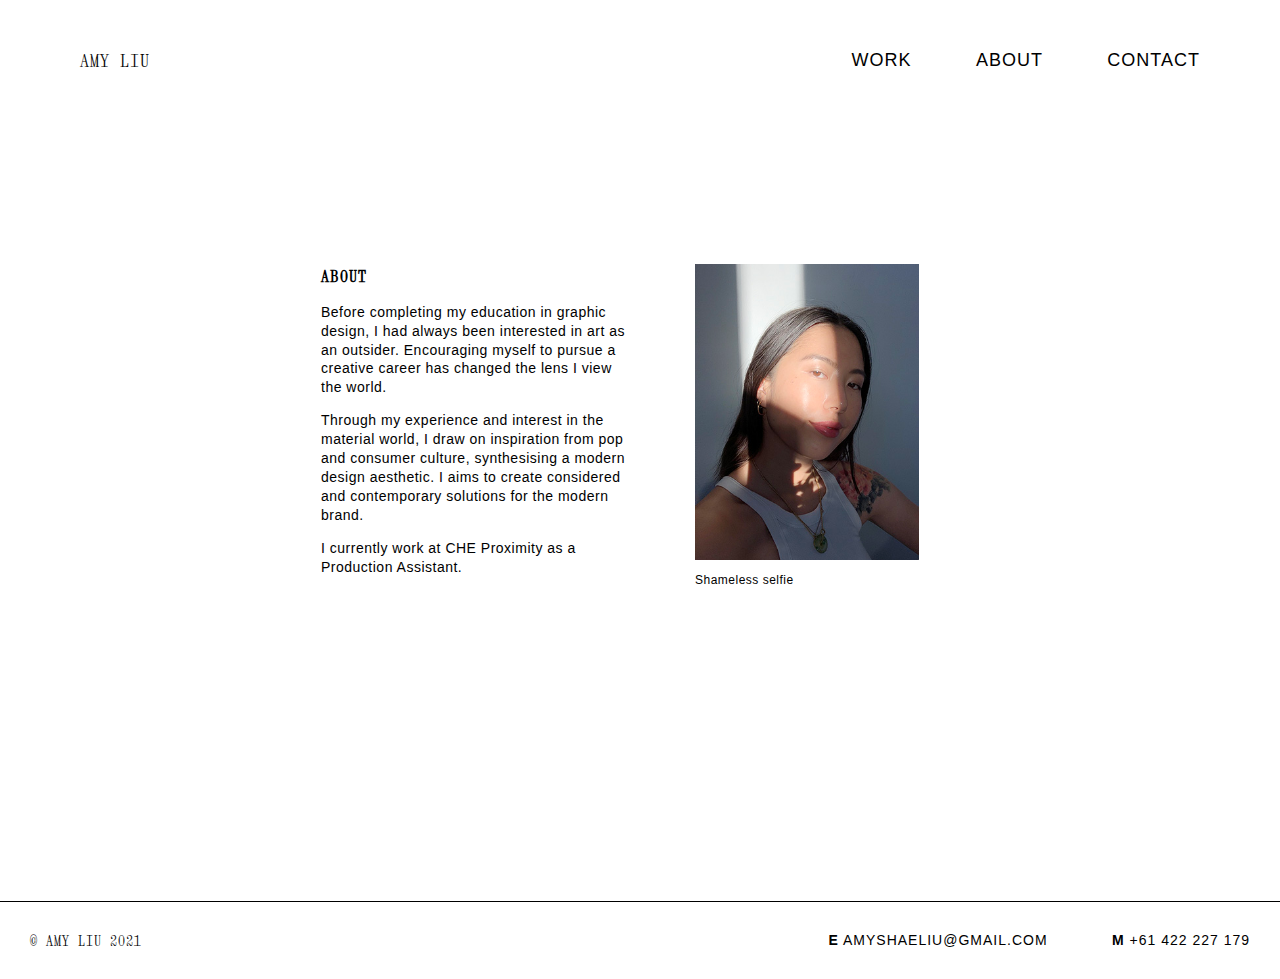
==== about.html @ cd043045 "change in title" ====
<!DOCTYPE html>

<html>
  <head>
    <meta charset="utf-8">
    <meta name="viewport" content="width=device-width, initial-scale=1.0">
    <title>Amy Liu — About</title>
    <link rel="stylesheet" href="css/styles.css" type="text/css">
    <link rel="stylesheet" href="css/bootstrap-grid.css" type="text/css">
    <link rel="preconnect" href="https://fonts.gstatic.com">
    <link href="https://fonts.googleapis.com/css2?family=Xanh+Mono&display=swap" rel="stylesheet">
    <link rel="icon" href="favicon.ico">
    <link rel="apple-touch-icon" sizes="57x57" href="/apple-icon-57x57.png">
<link rel="apple-touch-icon" sizes="60x60" href="/apple-icon-60x60.png">
<link rel="apple-touch-icon" sizes="72x72" href="/apple-icon-72x72.png">
<link rel="apple-touch-icon" sizes="76x76" href="/apple-icon-76x76.png">
<link rel="apple-touch-icon" sizes="114x114" href="/apple-icon-114x114.png">
<link rel="apple-touch-icon" sizes="120x120" href="/apple-icon-120x120.png">
<link rel="apple-touch-icon" sizes="144x144" href="/apple-icon-144x144.png">
<link rel="apple-touch-icon" sizes="152x152" href="/apple-icon-152x152.png">
<link rel="apple-touch-icon" sizes="180x180" href="/apple-icon-180x180.png">
<link rel="icon" type="image/png" sizes="192x192"  href="/android-icon-192x192.png">
<link rel="icon" type="image/png" sizes="32x32" href="/favicon-32x32.png">
<link rel="icon" type="image/png" sizes="96x96" href="/favicon-96x96.png">
<link rel="icon" type="image/png" sizes="16x16" href="/favicon-16x16.png">
<link rel="manifest" href="/manifest.json">
<meta name="msapplication-TileColor" content="#ffffff">
<meta name="msapplication-TileImage" content="/ms-icon-144x144.png">
<meta name="theme-color" content="#ffffff">

  </head>

<body>

<nav>
<div class="nav-left">
  <ul>
  <li><a href="index.html">Amy Liu</a></li>
  </ul>
</div>

<div class="nav-right">
  <ul>
  <li><a href="index.html#work">Work</a></li>
  <li><a href="about.html">About</a></li>
  <li><a href="mailto:amyshaeliu@gmail.com">Contact</a></li>
  </ul>
</div>
</nav>


<!-- About Me-->

<header>
<section class="header">
  <div class="container">
  <div class="row">
    <!-- left column -->
  <div class="col-sm right-alignment">
    <h3>About</h3>

      <p>Before completing my education in graphic design, I had always been interested in art as an outsider. Encouraging myself to pursue a creative career has changed the lens I view the world.
      <p>
        Through my experience and interest in the material world, I draw on inspiration from pop and consumer culture, synthesising a modern design aesthetic. I aims to create considered and contemporary solutions for the modern brand.<p><p>
<p>I currently work at <a href="https://www.cheproximity.com.au/" target="_blank" rel="noopener noreferrer">CHE Proximity</a> as a Production Assistant.</p>
      <p>

  </div>

    <!-- right column -->
    <div class="col-sm">
    <figure>
  <img src="Portrait.jpg" alt="Hello">
  <figcaption>Shameless selfie</figcaption>
</div>
</div>
</div>
</section>
</header>


<!-- footer -->


<footer>
  <div class="nav-left">
    <ul>
    <li>© Amy Liu 2021</li>
    </ul>
  </div>

  <div class="nav-right">
      <ul>
      <li><b>E</b> <a href="mailto:amyshaeliu@gmail.com">amyshaeliu@gmail.com</a></li>
      <li><b>M</b> +61 422 227 179</li>
      </ul>
  </div>
</footer>


</body>
</html>
---- css/styles.css ----
body {
  font-family: 'Helvetica', sans-serif;
  font-size: 16px;
  letter-spacing: 0.5px;
}

body, ul {
  margin: 0px;
  padding: 0px;
  font-size: 14px;
  background-color: #ffffff;
}

h1, h2, h3 {
font-family: 'Helvetica', monospace;
font-weight: 400;
padding: 0px 0px 0px 0px;
letter-spacing: 1px;
}

h1 {
  font-size: 50px;
  line-height: 120%;
  color: #000000;
}

h2 {
  font-size: 40px;
  line-height: 120%;
  }

h3 {
  font-family: 'Xanh Mono', monospace;;
  font-weight: bold;
  letter-spacing: 1.25px;
  text-transform: uppercase;
}

img {
  max-width: 100%;
}

nav {
    background-color: #ffffff;
    position: fixed;
    z-index: 1;
    width: 100%;
    border-bottom: 1px solid #ffffff;
    padding: 0px 0px;s
}

nav li a {
  text-decoration: none;
  font-size: 18px;
  text-transform: uppercase;

}

nav li a:hover {
  text-decoration: underline;
  text-decoration-line: underline;
  text-underline-offset: 3.5px;
}

nav ul li {
  display: inline-block;
  margin: 0 30px; /*0 refers to top and bottom, 15 pixels to left and right*/
  padding: 0px;
  letter-spacing: 1px;
  font-size: 14px;
}

nav ul {
  margin: 0 auto;
  padding: 50px;
}

.nav-left {
    float: left;
    font-family: 'Xanh Mono', monospace;
    text-transform: uppercase;
}

.nav-right ul {
    float: right;
    font-family: 'Helvetica', sans-serif;
    text-transform: uppercase;
}

a {
  color: black;
  text-decoration: none;
  margin-left: 0px;
}

a:hover {
  text-decoration: underline;
  color: lime;
}

header {
    top: 250px;
    position: relative;
    padding-right: 50px;
    padding-left: 50px;
    margin-right: 20%;
    margin-left: 20%;
    margin-bottom: 550px;
    z-index: 1px;
}

.intro {
  font-family: 'Helvetica', sans-serif;
  font-size: 25px;
  font-weight: 500;
  letter-spacing: 0.25px;
  line-height: 160%;
}

strong {
  font-family: 'Xanh Mono', monospace;
  text-transform: uppercase;
  font-size: 28px;
  padding: 5px;
  border-bottom: 1px solid black;
  background: lime;
}



ul li {
  list-style: none;
  margin: 10px 0px;
}

p {
  line-height: 135%;
}

li.empty {
  width: 90px;
  border-top: 1px solid black;
  top: -10px;
  position: relative;
}

.button {
  border: 1px solid black;
  text-decoration: none;
  color: black;
  padding: 15px 20px;
  margin-top: 15px;
  display: inline-block;
  transition: background 0.5s ease-in-out; color ease-in-out;
}

.button:hover {
  background: lime;
  color: black;
  border: 1px solid black;
  text-decoration: none;
}

.project {
  margin: 50px 0px;
  padding: 50px;
}

.project .button {
  font-family: 'Helvetica', sans-serif;
  margin-top: 10px;
  padding: 14px 40px;
  border: 1px solid black;
}

.collapsible {
          font-family: 'Helvetica', sans-serif;
          font-weight: bold;
          text-transform: none;
          padding: 5px 220px;
          color: black;
          font-size: 18px;
          font-weight: 500;
          border: 1.5px solid black;
          background-color: #ffffff;
        }


        .collapsible:hover {
            background: #000000;
            color: #ffffff;
            text-decoration: none;
        }

          .content {
            padding: 0 18px;
            display: none;
            overflow: hidden;
            background-color: #ffffff;
}



.container-body {
  display: flex;
  flex-direction: row;
}

.container {
  width: 100%;
  padding-right: 15px;
  padding-left: 15px;
  margin-right: auto;
  margin-left: auto;
}

.row {
  display: -webkit-box;
  display: -ms-flexbox;
  display: flex;
  -ms-flex-wrap: wrap;
  flex-wrap: wrap;
  margin-right: -15px;
  margin-left: -15px;
}


}
.control ul {
  list-style: none;
  display: flex;
  position: absolute;
  bottom: 0;
  left: 50%;
  margin: 0;
  padding: 0;
  transform: translate(-50%);
}

.control ul li {
  width: 10px;
  height: 10px;
  border-radius: 50px;
  margin: 10px;
}

.control ul li.selected {
  background: transparent;
}

footer {
  width: 100%;
  border-top: 1px solid black;
  z-index: 1;
}

footer ul li {
  display: inline-block;
  margin: 30px 30px; /*0 refers to top and bottom, 15 pixels to left and right*/
  padding: 0;
  letter-spacing: 1px;
  font-size: 14px;
}

footer h2 {
  font-size: 20px;
  margin-top: 30px;
  margin-bottom: 30px;
}

figcaption {
  font-size: 12px;
  margin-top: 10px;
}
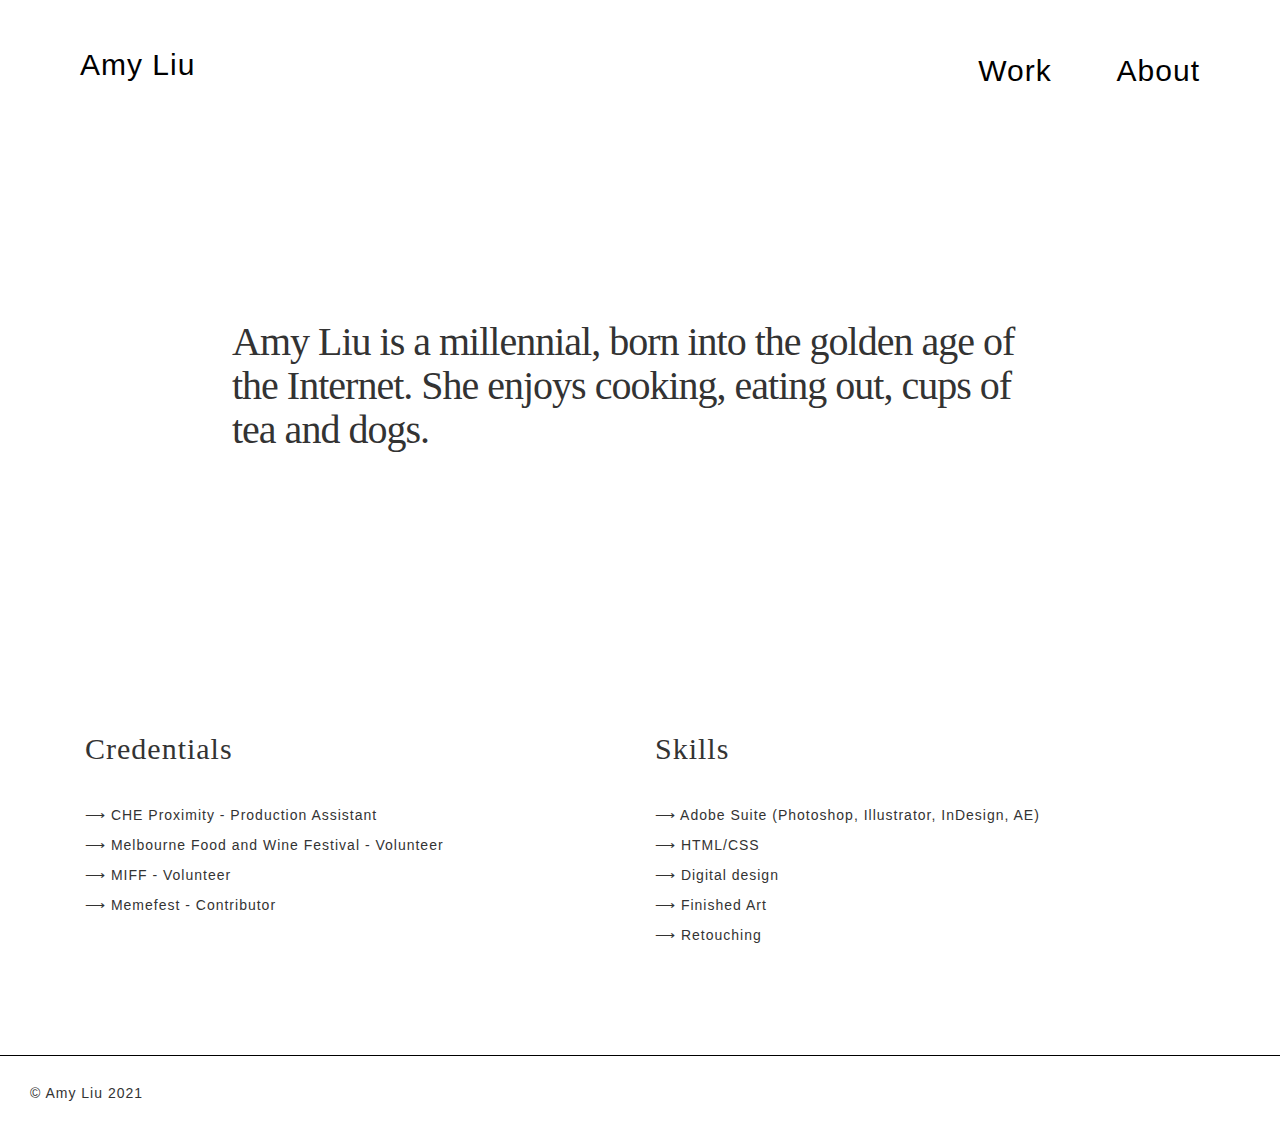
==== commit c788f787: "Update about.html" ====
--- a/about.html
+++ b/about.html
@@ -1,14 +1,18 @@
 <!DOCTYPE html>
 
 <html>
-  <head>
+<head>
     <meta charset="utf-8">
     <meta name="viewport" content="width=device-width, initial-scale=1.0">
-    <title>Amy Liu — About</title>
+    <title>Amy Liu — Work</title>
+    <meta name="viewport" content="width=device-width, initial-scale=1">
+    <link rel="stylesheet" href="https://maxcdn.bootstrapcdn.com/bootstrap/3.4.1/css/bootstrap.min.css">
     <link rel="stylesheet" href="css/styles.css" type="text/css">
     <link rel="stylesheet" href="css/bootstrap-grid.css" type="text/css">
     <link rel="preconnect" href="https://fonts.gstatic.com">
-    <link href="https://fonts.googleapis.com/css2?family=Xanh+Mono&display=swap" rel="stylesheet">
+    <link href="https://fonts.googleapis.com/css2?family=Archivo+Black&display=swap" rel="stylesheet">
+
+    <link href="https://fonts.googleapis.com/css2?family=Space+Mono:ital,wght@0,400;0,700;1,400;1,700&display=swap" rel="stylesheet">
     <link rel="icon" href="favicon.ico">
     <link rel="apple-touch-icon" sizes="57x57" href="/apple-icon-57x57.png">
 <link rel="apple-touch-icon" sizes="60x60" href="/apple-icon-60x60.png">
@@ -27,8 +31,8 @@
 <meta name="msapplication-TileColor" content="#ffffff">
 <meta name="msapplication-TileImage" content="/ms-icon-144x144.png">
 <meta name="theme-color" content="#ffffff">
+</head>
 
-  </head>
 
 <body>
 
@@ -43,7 +47,7 @@
   <ul>
   <li><a href="index.html#work">Work</a></li>
   <li><a href="about.html">About</a></li>
-  <li><a href="mailto:amyshaeliu@gmail.com">Contact</a></li>
+
   </ul>
 </div>
 </nav>
@@ -52,31 +56,46 @@
 <!-- About Me-->
 
 <header>
-<section class="header">
+<section class="about">
   <div class="container">
-  <div class="row">
-    <!-- left column -->
-  <div class="col-sm right-alignment">
-    <h3>About</h3>
+  <div class="intro">
+      <div class="col-sm">
+          <h2>Amy Liu is a millennial, born into the golden age of the Internet. She enjoys cooking, eating out, cups of tea and dogs.</h2>
+      </div>
+  </div>
+  </div>
+</section>
+</header>
 
-      <p>Before completing my education in graphic design, I had always been interested in art as an outsider. Encouraging myself to pursue a creative career has changed the lens I view the world.
-      <p>
-        Through my experience and interest in the material world, I draw on inspiration from pop and consumer culture, synthesising a modern design aesthetic. I aims to create considered and contemporary solutions for the modern brand.<p><p>
-<p>I currently work at <a href="https://www.cheproximity.com.au/" target="_blank" rel="noopener noreferrer">CHE Proximity</a> as a Production Assistant.</p>
-      <p>
+<section class="project">
+  <div class="container">
+    <div class="row">
+<div class="col-sm">
+<h3>Credentials</h3><br>
+<ul class="none">
+<li>⟶ CHE Proximity - Production Assistant</li>
+<li>⟶ Melbourne Food and Wine Festival - Volunteer</li>
+<li>⟶ MIFF - Volunteer</li>
+<li>⟶ Memefest - Contributor</li>
+</h3>
+</ul>
+</div>
 
-  </div>
 
-    <!-- right column -->
-    <div class="col-sm">
-    <figure>
-  <img src="Portrait.jpg" alt="Hello">
-  <figcaption>Shameless selfie</figcaption>
+<div class="col-sm">
+<h3>Skills</h3><br>
+<ul class="none">
+<li>⟶ Adobe Suite (Photoshop, Illustrator, InDesign, AE)</li>
+<li>⟶ HTML/CSS</li>
+<li>⟶ Digital design</li>
+<li>⟶ Finished Art</li>
+<li>⟶ Retouching</li>
+</h3>
+</ul>
 </div>
 </div>
 </div>
 </section>
-</header>
 
 
 <!-- footer -->
@@ -90,10 +109,7 @@
   </div>
 
   <div class="nav-right">
-      <ul>
-      <li><b>E</b> <a href="mailto:amyshaeliu@gmail.com">amyshaeliu@gmail.com</a></li>
-      <li><b>M</b> +61 422 227 179</li>
-      </ul>
+
   </div>
 </footer>
 
--- a/css/styles.css
+++ b/css/styles.css
@@ -1,43 +1,50 @@
 body {
-  font-family: 'Helvetica', sans-serif;
-  font-size: 16px;
-  letter-spacing: 0.5px;
-}
-
-body, ul {
+  font-family: "Radio Grotesk", sans-serif;
+  font-size: 20px;
+  letter-spacing: 1px;
+
+}
+
+body, ul, header, nav {
   margin: 0px;
   padding: 0px;
   font-size: 14px;
-  background-color: #ffffff;
-}
-
-h1, h2, h3 {
-font-family: 'Helvetica', monospace;
-font-weight: 400;
+}
+
+@font-face {
+font-family: "Editorial New", serif;
+src: url("fonts/EditorialNew.woff") format("woff"),
+url("fonts/EditorialNew-Regular.woff2") format('woff2'),
+url("fonts/EditorialNew.otf") format("opentype"),
+url("fonts/EditorialNew-Regular.ttf") format('truetype'),
+}
+
+@font-face {
+font-family: "Radio Grotesk", sans-serif;
+src: url("fonts/RadioGrotesk-Regular.woff") format("woff"),
+url("fonts/RadioGrotesk-Regular.woff2") format('woff2'),
+url("fonts/RadioGrotesk-Regular.otf") format("opentype");
+}
+
+
+h1, h2 {
+font-family: "Editorial New", serif;
+font-size: 40px;
 padding: 0px 0px 0px 0px;
-letter-spacing: 1px;
-}
-
-h1 {
-  font-size: 50px;
-  line-height: 120%;
-  color: #000000;
-}
-
-h2 {
-  font-size: 40px;
-  line-height: 120%;
-  }
+letter-spacing: -1px;
+}
 
 h3 {
-  font-family: 'Xanh Mono', monospace;;
-  font-weight: bold;
-  letter-spacing: 1.25px;
-  text-transform: uppercase;
-}
+font-family: "Editorial New", serif;
+font-size: 30px;
+padding: 0px 0px 0px 0px;
+text-transform: none;
+}
+
 
 img {
   max-width: 100%;
+  cursor: crosshair;
 }
 
 nav {
@@ -45,21 +52,24 @@
     position: fixed;
     z-index: 1;
     width: 100%;
-    border-bottom: 1px solid #ffffff;
-    padding: 0px 0px;s
+    padding: 0px 0px;
+    font-family: "Radio Grotesk", sans-serif;
+    font-weight: normal;
+    font-size: 30px;
 }
 
 nav li a {
   text-decoration: none;
-  font-size: 18px;
-  text-transform: uppercase;
-
+  font-size: 16px;
+  cursor: crosshair;
+  text-transform: none;
+  font-family: "Radio Grotesk", sans-serif;
+  font-weight: normal;
+  font-size: 30px;
 }
 
 nav li a:hover {
   text-decoration: underline;
-  text-decoration-line: underline;
-  text-underline-offset: 3.5px;
 }
 
 nav ul li {
@@ -67,7 +77,8 @@
   margin: 0 30px; /*0 refers to top and bottom, 15 pixels to left and right*/
   padding: 0px;
   letter-spacing: 1px;
-  font-size: 14px;
+  font-size: 25px;
+  font-family: "Radio Grotesk", sans-serif;
 }
 
 nav ul {
@@ -77,15 +88,14 @@
 
 .nav-left {
     float: left;
-    font-family: 'Xanh Mono', monospace;
-    text-transform: uppercase;
+    font-family: "Radio Grotesk", sans-serif;
+    line-height: 100%;
 }
 
 .nav-right ul {
     float: right;
-    font-family: 'Helvetica', sans-serif;
-    text-transform: uppercase;
-}
+    font-family: "Radio Grotesk", sans-serif;
+  }
 
 a {
   color: black;
@@ -95,42 +105,55 @@
 
 a:hover {
   text-decoration: underline;
-  color: lime;
+  color: black;
+  text-underline-offset: 1px;
+}
+
+img {
+    opacity: 1.0;
+    filter: alpha(opacity=100);
+}
+
+img:hover {
+    opacity: 0.4;
+    filter: alpha(opacity=40);
 }
 
 header {
-    top: 250px;
-    position: relative;
-    padding-right: 50px;
-    padding-left: 50px;
-    margin-right: 20%;
-    margin-left: 20%;
-    margin-bottom: 550px;
-    z-index: 1px;
-}
+  top: 300px;
+  position: relative;
+  padding-right: 10px;
+  padding-left: 10px;
+  margin-right: 15%;
+  margin-left: 15%;
+  margin-bottom: 550px;
+  z-index: 550px;
+  background-color: inherit;
+}
+
+
 
 .intro {
   font-family: 'Helvetica', sans-serif;
   font-size: 25px;
   font-weight: 500;
   letter-spacing: 0.25px;
-  line-height: 160%;
+  line-height: 160%;.
 }
 
 strong {
-  font-family: 'Xanh Mono', monospace;
-  text-transform: uppercase;
-  font-size: 28px;
+  font-family: "Radio Grotesk", sans-serif;
+  font-size: 40px;
   padding: 5px;
   border-bottom: 1px solid black;
   background: lime;
 }
 
-
-
 ul li {
   list-style: none;
   margin: 10px 0px;
+  font-family: "Radio Grotesk", sans-serif;
+
 }
 
 p {
@@ -148,6 +171,7 @@
   border: 1px solid black;
   text-decoration: none;
   color: black;
+  background-color: #ffffff;
   padding: 15px 20px;
   margin-top: 15px;
   display: inline-block;
@@ -162,8 +186,12 @@
 }
 
 .project {
-  margin: 50px 0px;
-  padding: 50px;
+  margin: 100px 0px;
+  padding: 0px;
+  outline-color: black;
+  outline-width: 1px;
+  transition: 1.5s ease;
+  overflow: hidden;
 }
 
 .project .button {
@@ -171,18 +199,22 @@
   margin-top: 10px;
   padding: 14px 40px;
   border: 1px solid black;
-}
-
+  border-radius: 25px;
+  background-color: #ffffff;
+}
+
+/*refers to the collapsible button*/
 .collapsible {
-          font-family: 'Helvetica', sans-serif;
+  font-family: "Radio Grotesk", sans-serif;
           font-weight: bold;
           text-transform: none;
           padding: 5px 220px;
           color: black;
           font-size: 18px;
+          border-radius: 25px;
           font-weight: 500;
           border: 1.5px solid black;
-          background-color: #ffffff;
+
         }
 
 
@@ -196,7 +228,6 @@
             padding: 0 18px;
             display: none;
             overflow: hidden;
-            background-color: #ffffff;
 }
 
 
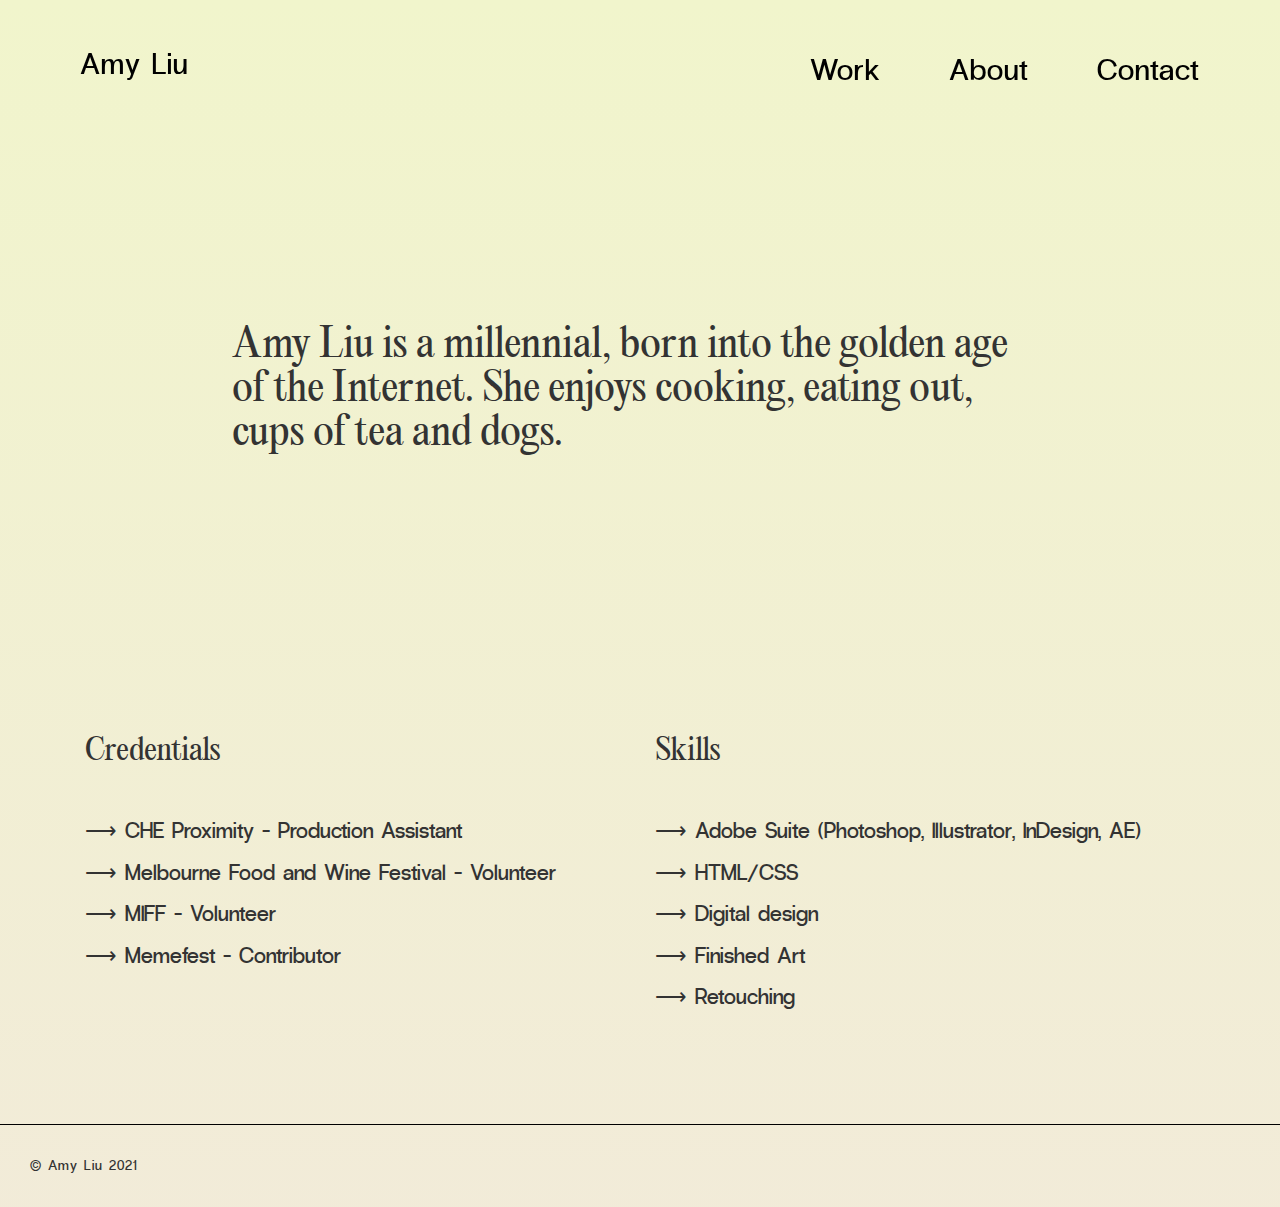
==== commit 6cbad7d0: "gradient background" ====
--- a/about.html
+++ b/about.html
@@ -47,7 +47,7 @@
   <ul>
   <li><a href="index.html#work">Work</a></li>
   <li><a href="about.html">About</a></li>
-
+  <li><a href="mailto:amyshaeliu@gmail.com">Contact</a></li>
   </ul>
 </div>
 </nav>
--- a/css/styles.css
+++ b/css/styles.css
@@ -1,44 +1,82 @@
+/*! Generated by Font Squirrel (https://www.fontsquirrel.com) on May 28, 2021 */
+
+
+
+@font-face {
+    font-family: 'editorial_newregular';
+    src: url('editorialnew-regular-webfont.woff2') format('woff2'),
+         url('editorialnew-regular-webfont.woff') format('woff');
+    font-weight: normal;
+    font-style: normal;
+
+}
+
+@font-face {
+    font-family: 'radio_groteskbold';
+    src: url('radiogrotesk-bold-webfont.woff2') format('woff2'),
+         url('radiogrotesk-bold-webfont.woff') format('woff');
+    font-weight: normal;
+    font-style: normal;
+
+}
+
+@font-face {
+    font-family: 'radio_groteskregular';
+    src: url('radiogrotesk-regular-webfont.woff2') format('woff2'),
+         url('radiogrotesk-regular-webfont.woff') format('woff');
+    font-weight: normal;
+    font-style: normal;
+
+}
+
 body {
-  font-family: "Radio Grotesk", sans-serif;
-  font-size: 20px;
-  letter-spacing: 1px;
-
+  font-family: "radio_groteskregular", sans-serif;
+  font-size: 22px;
+  letter-spacing: 0px;
+  background: linear-gradient(0deg, #d6eadd, #e6ddec, #f3dbed, #f1f5cc);
+  background-size: 800% 800%;
+
+  -webkit-animation: gradient 14s ease infinite;
+  -moz-animation: gradient 14s ease infinite;
+  animation: gradient 14s ease infinite;
 }
 
 body, ul, header, nav {
   margin: 0px;
   padding: 0px;
-  font-size: 14px;
-}
-
-@font-face {
-font-family: "Editorial New", serif;
-src: url("fonts/EditorialNew.woff") format("woff"),
-url("fonts/EditorialNew-Regular.woff2") format('woff2'),
-url("fonts/EditorialNew.otf") format("opentype"),
-url("fonts/EditorialNew-Regular.ttf") format('truetype'),
-}
-
-@font-face {
-font-family: "Radio Grotesk", sans-serif;
-src: url("fonts/RadioGrotesk-Regular.woff") format("woff"),
-url("fonts/RadioGrotesk-Regular.woff2") format('woff2'),
-url("fonts/RadioGrotesk-Regular.otf") format("opentype");
+  font-size: 22px;
+}
+
+@-webkit-keyframes gradient {
+    0%{background-position:50% 0%}
+    50%{background-position:51% 100%}
+    100%{background-position:50% 0%}
+}
+@-moz-keyframes gradient {
+    0%{background-position:50% 0%}
+    50%{background-position:51% 100%}
+    100%{background-position:50% 0%}
+}
+@keyframes gradient {
+    0%{background-position:50% 0%}
+    50%{background-position:51% 100%}
+    100%{background-position:50% 0%}
 }
 
 
 h1, h2 {
-font-family: "Editorial New", serif;
+font-family: "editorial_newregular", serif;
 font-size: 40px;
 padding: 0px 0px 0px 0px;
-letter-spacing: -1px;
+letter-spacing: 0px;
 }
 
 h3 {
-font-family: "Editorial New", serif;
+font-family: "editorial_newregular", serif;
 font-size: 30px;
 padding: 0px 0px 0px 0px;
 text-transform: none;
+letter-spacing: 0px;
 }
 
 
@@ -48,12 +86,17 @@
 }
 
 nav {
-    background-color: #ffffff;
+    background-color: linear-gradient(0deg, #d6eadd, #e6ddec, #f3dbed, #f1f5cc);
+    background-size: 800% 800%;
+
+    -webkit-animation: gradient 14s ease infinite;
+    -moz-animation: gradient 14s ease infinite;
+    animation: gradient 14s ease infinite;
     position: fixed;
     z-index: 1;
     width: 100%;
     padding: 0px 0px;
-    font-family: "Radio Grotesk", sans-serif;
+    font-family: "radio_groteskregular", sans-serif;
     font-weight: normal;
     font-size: 30px;
 }
@@ -63,7 +106,7 @@
   font-size: 16px;
   cursor: crosshair;
   text-transform: none;
-  font-family: "Radio Grotesk", sans-serif;
+  font-family: "radio_groteskregular", sans-serif;
   font-weight: normal;
   font-size: 30px;
 }
@@ -78,7 +121,7 @@
   padding: 0px;
   letter-spacing: 1px;
   font-size: 25px;
-  font-family: "Radio Grotesk", sans-serif;
+  font-family: "radio_groteskregular", sans-serif;
 }
 
 nav ul {
@@ -88,13 +131,13 @@
 
 .nav-left {
     float: left;
-    font-family: "Radio Grotesk", sans-serif;
+    font-family: "radio_groteskregular", sans-serif;
     line-height: 100%;
 }
 
 .nav-right ul {
     float: right;
-    font-family: "Radio Grotesk", sans-serif;
+    font-family: "radio_groteskregular", sans-serif;
   }
 
 a {
@@ -134,7 +177,7 @@
 
 
 .intro {
-  font-family: 'Helvetica', sans-serif;
+  font-family: "radio_groteskregular", sans-serif;
   font-size: 25px;
   font-weight: 500;
   letter-spacing: 0.25px;
@@ -142,7 +185,7 @@
 }
 
 strong {
-  font-family: "Radio Grotesk", sans-serif;
+  font-family: "radio_groteskregular", sans-serif;
   font-size: 40px;
   padding: 5px;
   border-bottom: 1px solid black;
@@ -152,7 +195,7 @@
 ul li {
   list-style: none;
   margin: 10px 0px;
-  font-family: "Radio Grotesk", sans-serif;
+  font-family: "radio_groteskregular", sans-serif;
 
 }
 
@@ -195,7 +238,7 @@
 }
 
 .project .button {
-  font-family: 'Helvetica', sans-serif;
+  font-family: "radio_groteskregular", sans-serif;
   margin-top: 10px;
   padding: 14px 40px;
   border: 1px solid black;
@@ -205,7 +248,7 @@
 
 /*refers to the collapsible button*/
 .collapsible {
-  font-family: "Radio Grotesk", sans-serif;
+  font-family: "radio_groteskregular", sans-serif;
           font-weight: bold;
           text-transform: none;
           padding: 5px 220px;
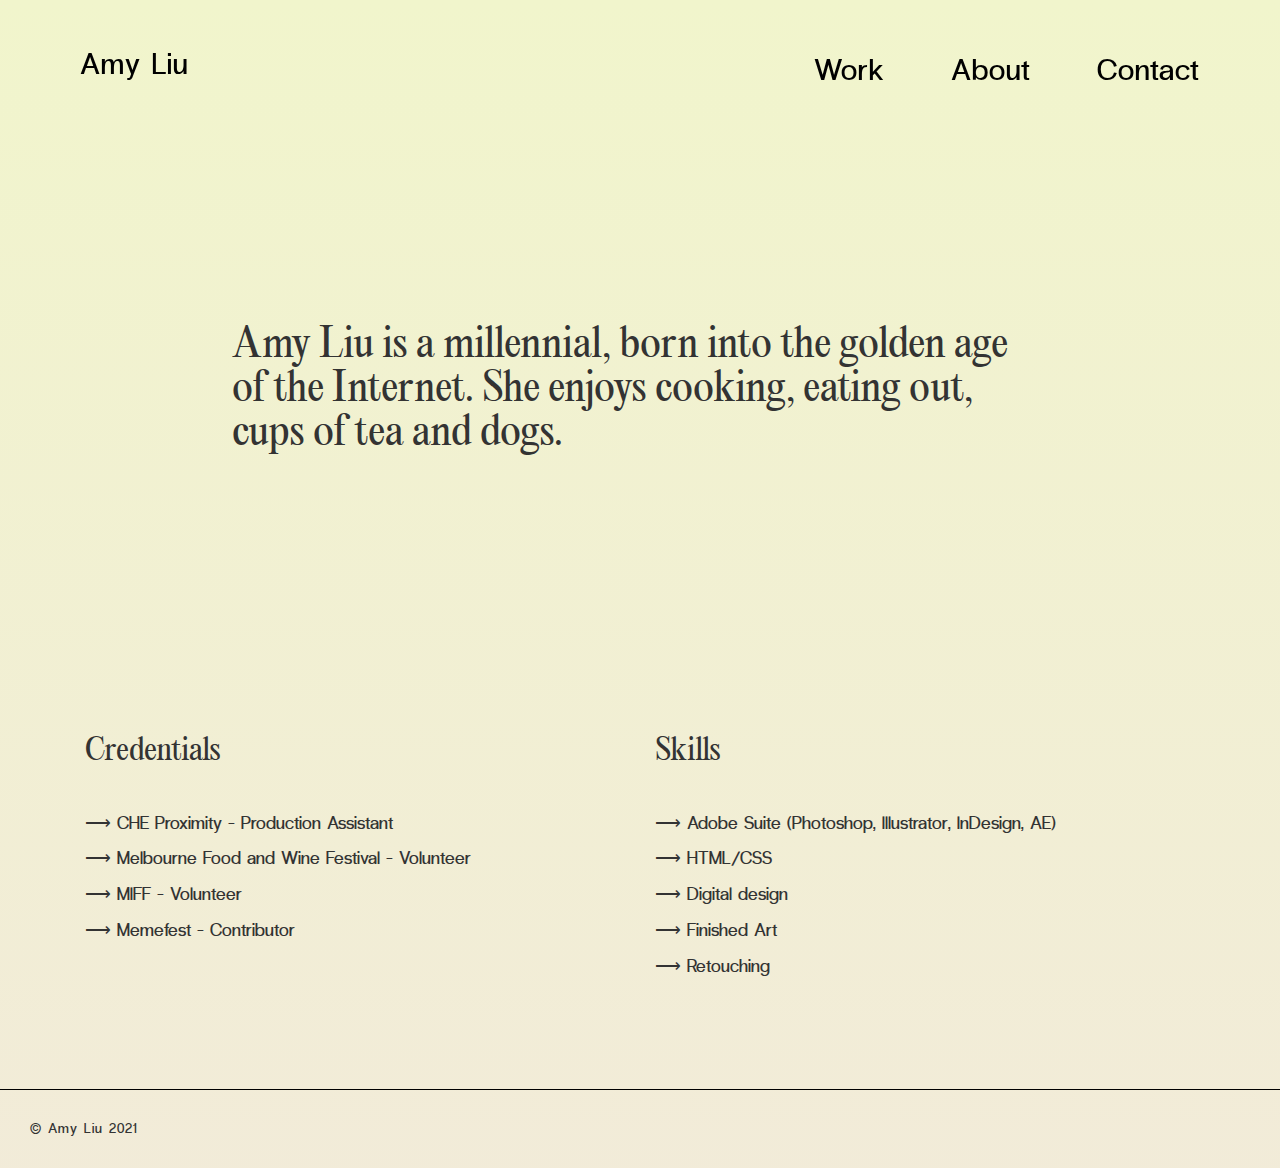
==== commit aa6a983a: "amyliu@graphic-designer.com" ====
--- a/about.html
+++ b/about.html
@@ -47,7 +47,7 @@
   <ul>
   <li><a href="index.html#work">Work</a></li>
   <li><a href="about.html">About</a></li>
-  <li><a href="mailto:amyshaeliu@gmail.com">Contact</a></li>
+  <li><a href="mailto:amyliu@graphic-designer.com">Contact</a></li>
   </ul>
 </div>
 </nav>
--- a/css/styles.css
+++ b/css/styles.css
@@ -31,7 +31,7 @@
 
 body {
   font-family: "radio_groteskregular", sans-serif;
-  font-size: 22px;
+  font-size: 18px;
   letter-spacing: 0px;
   background: linear-gradient(0deg, #d6eadd, #e6ddec, #f3dbed, #f1f5cc);
   background-size: 800% 800%;
@@ -44,7 +44,7 @@
 body, ul, header, nav {
   margin: 0px;
   padding: 0px;
-  font-size: 22px;
+  font-size: 18px;
 }
 
 @-webkit-keyframes gradient {
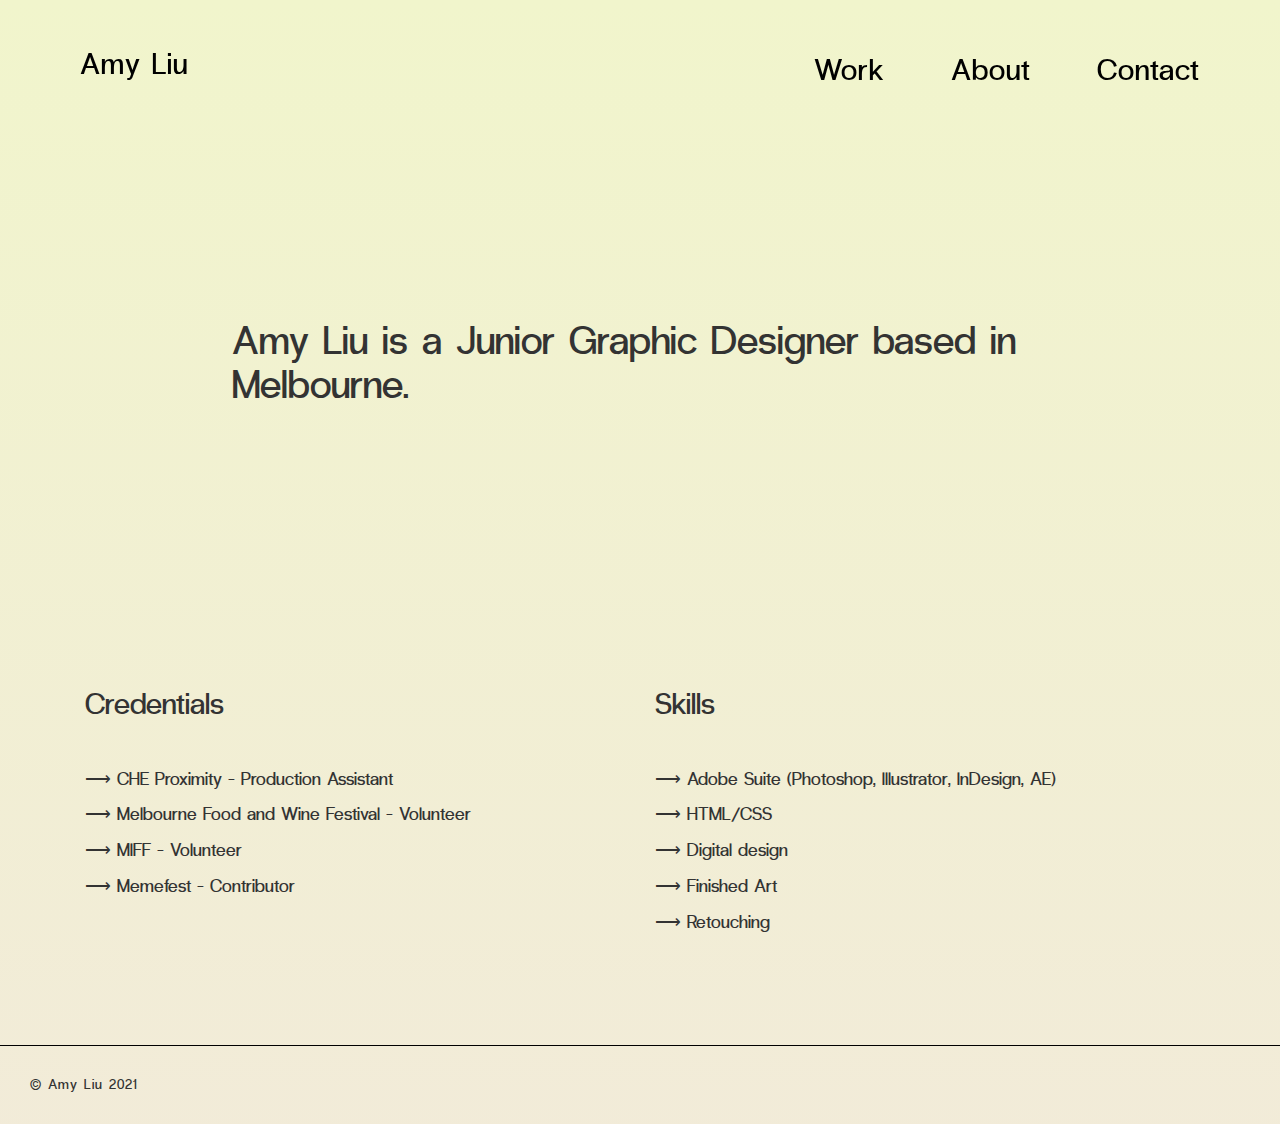
==== commit a42c56f3: "updates to portfolio" ====
--- a/about.html
+++ b/about.html
@@ -60,7 +60,7 @@
   <div class="container">
   <div class="intro">
       <div class="col-sm">
-          <h2>Amy Liu is a millennial, born into the golden age of the Internet. She enjoys cooking, eating out, cups of tea and dogs.</h2>
+          <h2>Amy Liu is a Junior Graphic Designer based in Melbourne. </h2>
       </div>
   </div>
   </div>
--- a/css/styles.css
+++ b/css/styles.css
@@ -3,9 +3,9 @@
 
 
 @font-face {
-    font-family: 'editorial_newregular';
-    src: url('editorialnew-regular-webfont.woff2') format('woff2'),
-         url('editorialnew-regular-webfont.woff') format('woff');
+  font-family: 'radio_groteskbold';
+  src: url('radiogrotesk-bold-webfont.woff2') format('woff2'),
+       url('radiogrotesk-bold-webfont.woff') format('woff');
     font-weight: normal;
     font-style: normal;
 
@@ -65,14 +65,14 @@
 
 
 h1, h2 {
-font-family: "editorial_newregular", serif;
+  font-family: "radio_groteskregular", sans-serif;
 font-size: 40px;
 padding: 0px 0px 0px 0px;
 letter-spacing: 0px;
 }
 
 h3 {
-font-family: "editorial_newregular", serif;
+  font-family: "radio_groteskregular", sans-serif;
 font-size: 30px;
 padding: 0px 0px 0px 0px;
 text-transform: none;
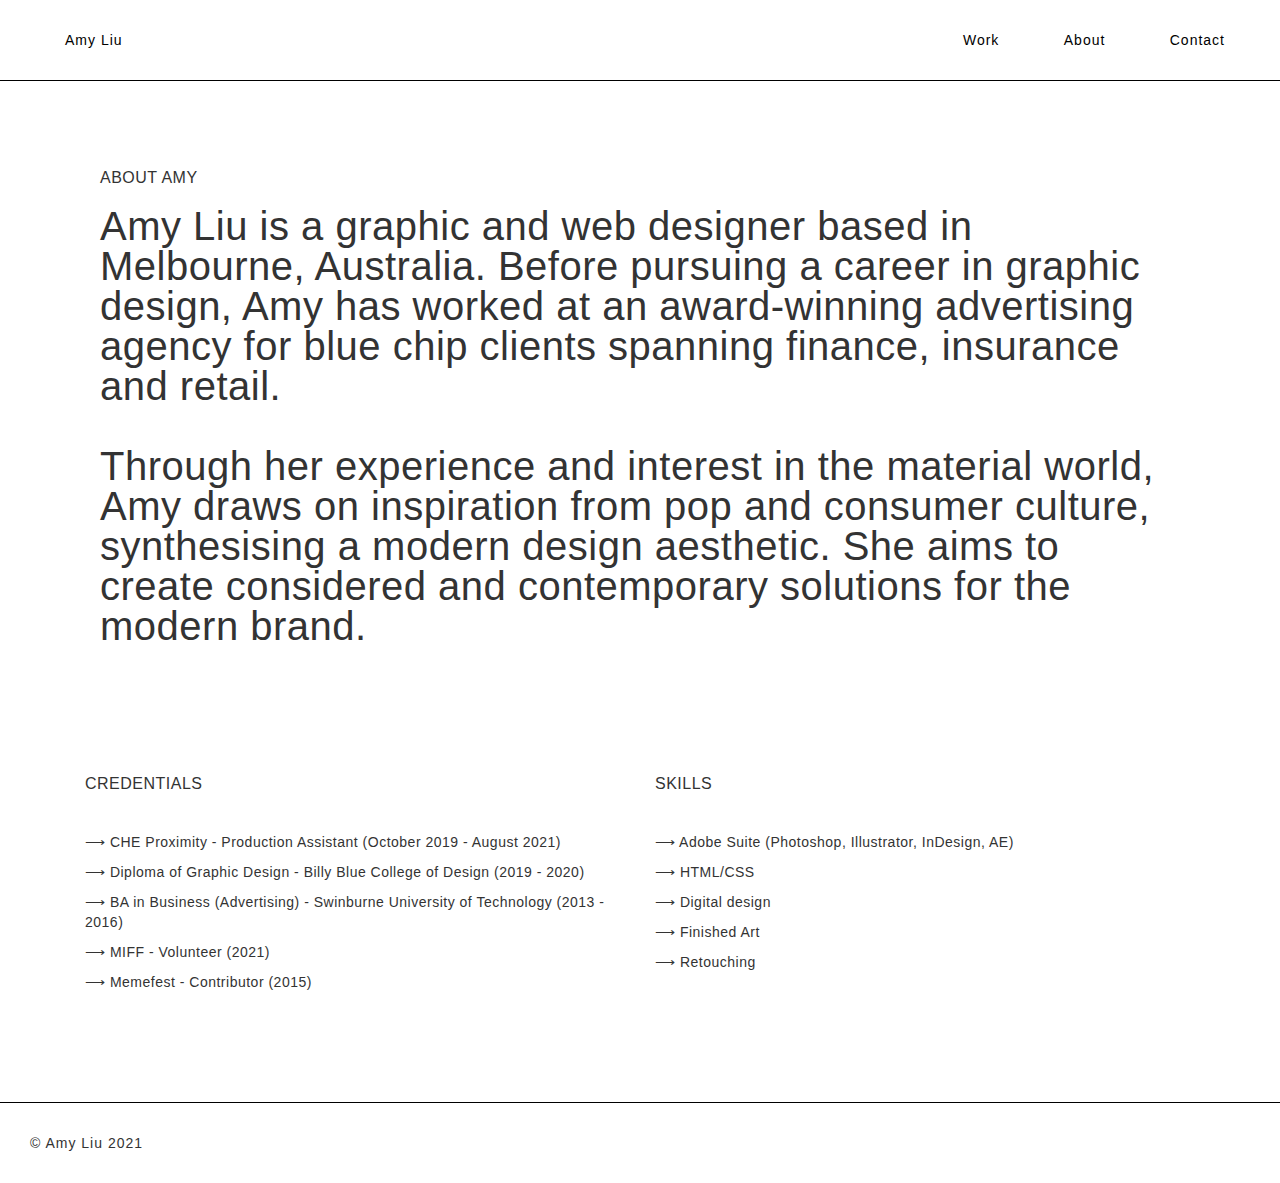
==== commit 9a1a0c29: "original layout design" ====
--- a/about.html
+++ b/about.html
@@ -60,7 +60,10 @@
   <div class="container">
   <div class="intro">
       <div class="col-sm">
-          <h2>Amy Liu is a Junior Graphic Designer based in Melbourne. </h2>
+        <h3>ABOUT AMY</H3>
+          <h2>Amy Liu is a graphic and web designer based in Melbourne, Australia. Before pursuing a career in graphic design, Amy has worked at an award-winning advertising agency for blue chip clients spanning finance, insurance and retail.
+          <br><br>
+          Through her experience and interest in the material world, Amy draws on inspiration from pop and consumer culture, synthesising a modern design aesthetic. She aims to create considered and contemporary solutions for the modern brand.</h2>
       </div>
   </div>
   </div>
@@ -73,10 +76,11 @@
 <div class="col-sm">
 <h3>Credentials</h3><br>
 <ul class="none">
-<li>⟶ CHE Proximity - Production Assistant</li>
-<li>⟶ Melbourne Food and Wine Festival - Volunteer</li>
-<li>⟶ MIFF - Volunteer</li>
-<li>⟶ Memefest - Contributor</li>
+<li>⟶ CHE Proximity - Production Assistant (October 2019 - August 2021)</li>
+<li>⟶ Diploma of Graphic Design - Billy Blue College of Design (2019 - 2020)</li>
+<li>⟶ BA in Business (Advertising) - Swinburne University of Technology (2013 - 2016)</li>
+<li>⟶ MIFF - Volunteer (2021)</li>
+<li>⟶ Memefest - Contributor (2015)</li>
 </h3>
 </ul>
 </div>
--- a/css/styles.css
+++ b/css/styles.css
@@ -1,206 +1,124 @@
-/*! Generated by Font Squirrel (https://www.fontsquirrel.com) on May 28, 2021 */
-
-
-
-@font-face {
-  font-family: 'radio_groteskbold';
-  src: url('radiogrotesk-bold-webfont.woff2') format('woff2'),
-       url('radiogrotesk-bold-webfont.woff') format('woff');
-    font-weight: normal;
-    font-style: normal;
-
-}
-
-@font-face {
-    font-family: 'radio_groteskbold';
-    src: url('radiogrotesk-bold-webfont.woff2') format('woff2'),
-         url('radiogrotesk-bold-webfont.woff') format('woff');
-    font-weight: normal;
-    font-style: normal;
-
-}
-
-@font-face {
-    font-family: 'radio_groteskregular';
-    src: url('radiogrotesk-regular-webfont.woff2') format('woff2'),
-         url('radiogrotesk-regular-webfont.woff') format('woff');
-    font-weight: normal;
-    font-style: normal;
-
-}
-
 body {
-  font-family: "radio_groteskregular", sans-serif;
-  font-size: 18px;
-  letter-spacing: 0px;
-  background: linear-gradient(0deg, #d6eadd, #e6ddec, #f3dbed, #f1f5cc);
-  background-size: 800% 800%;
-
-  -webkit-animation: gradient 14s ease infinite;
-  -moz-animation: gradient 14s ease infinite;
-  animation: gradient 14s ease infinite;
-}
-
-body, ul, header, nav {
+  font-family: 'Helvetica', sans-serif;
+  font-size: 16px;
+  letter-spacing: 0.5px;
+}
+
+body, ul {
   margin: 0px;
   padding: 0px;
-  font-size: 18px;
-}
-
-@-webkit-keyframes gradient {
-    0%{background-position:50% 0%}
-    50%{background-position:51% 100%}
-    100%{background-position:50% 0%}
-}
-@-moz-keyframes gradient {
-    0%{background-position:50% 0%}
-    50%{background-position:51% 100%}
-    100%{background-position:50% 0%}
-}
-@keyframes gradient {
-    0%{background-position:50% 0%}
-    50%{background-position:51% 100%}
-    100%{background-position:50% 0%}
-}
-
+  font-size: 14px;
+  background-color: #ffffff;
+}
+
+cursor {
+   url('logo.cur'), auto;
+ }
+
+div {
+    cursor:url('Logo.cur'),auto;
+}
 
 h1, h2 {
-  font-family: "radio_groteskregular", sans-serif;
-font-size: 40px;
-padding: 0px 0px 0px 0px;
-letter-spacing: 0px;
-}
+  font-family: 'Helvetica', sans-serif;
+  padding: 0px 0px 0px 0px;
+}
+
+h1 {
+  font-size: 50px;
+  line-height: 100%;
+  color: #000e17;
+}
+
+h2 {
+  font-size: 40px;
+  line-height: 100%;
+  }
 
 h3 {
-  font-family: "radio_groteskregular", sans-serif;
-font-size: 30px;
-padding: 0px 0px 0px 0px;
-text-transform: none;
-letter-spacing: 0px;
-}
-
+  font-family: ;
+  font-size: 16px;
+  line-height: 100%;
+  text-transform: uppercase;
+}
 
 img {
   max-width: 100%;
-  cursor: crosshair;
+}
+
+div {
+   cursor: pointer;
 }
 
 nav {
-    background-color: linear-gradient(0deg, #d6eadd, #e6ddec, #f3dbed, #f1f5cc);
-    background-size: 800% 800%;
-
-    -webkit-animation: gradient 14s ease infinite;
-    -moz-animation: gradient 14s ease infinite;
-    animation: gradient 14s ease infinite;
+    background-color: white;
     position: fixed;
     z-index: 1;
     width: 100%;
+    border-bottom: 1px solid black;
     padding: 0px 0px;
-    font-family: "radio_groteskregular", sans-serif;
-    font-weight: normal;
-    font-size: 30px;
 }
 
 nav li a {
   text-decoration: none;
-  font-size: 16px;
-  cursor: crosshair;
-  text-transform: none;
-  font-family: "radio_groteskregular", sans-serif;
-  font-weight: normal;
-  font-size: 30px;
+  color: black;
+
 }
 
 nav li a:hover {
   text-decoration: underline;
+  text-color: white;
 }
 
 nav ul li {
   display: inline-block;
-  margin: 0 30px; /*0 refers to top and bottom, 15 pixels to left and right*/
+  margin: 0 25px; /*0 refers to top and bottom, 15 pixels to left and right*/
   padding: 0px;
   letter-spacing: 1px;
-  font-size: 25px;
-  font-family: "radio_groteskregular", sans-serif;
+  font-size: 14px;
+  background-color: white;
+
 }
 
 nav ul {
   margin: 0 auto;
-  padding: 50px;
+  padding: 30px;
+  background-color: white;
+
 }
 
 .nav-left {
     float: left;
-    font-family: "radio_groteskregular", sans-serif;
-    line-height: 100%;
 }
 
 .nav-right ul {
     float: right;
-    font-family: "radio_groteskregular", sans-serif;
-  }
+}
 
 a {
   color: black;
   text-decoration: none;
-  margin-left: 0px;
+  margin-left: 10px;
 }
 
 a:hover {
   text-decoration: underline;
-  color: black;
-  text-underline-offset: 1px;
-}
-
-img {
-    opacity: 1.0;
-    filter: alpha(opacity=100);
-}
-
-img:hover {
-    opacity: 0.4;
-    filter: alpha(opacity=40);
 }
 
 header {
-  top: 300px;
-  position: relative;
-  padding-right: 10px;
-  padding-left: 10px;
-  margin-right: 15%;
-  margin-left: 15%;
-  margin-bottom: 550px;
-  z-index: 550px;
-  background-color: inherit;
-}
-
-
-
-.intro {
-  font-family: "radio_groteskregular", sans-serif;
-  font-size: 25px;
-  font-weight: 500;
-  letter-spacing: 0.25px;
-  line-height: 160%;.
-}
-
-strong {
-  font-family: "radio_groteskregular", sans-serif;
-  font-size: 40px;
-  padding: 5px;
-  border-bottom: 1px solid black;
-  background: lime;
+    top: 150px;
+    position: relative;
+    margin-bottom: 200px;
+    z-index: 1px;
 }
 
 ul li {
   list-style: none;
   margin: 10px 0px;
-  font-family: "radio_groteskregular", sans-serif;
-
 }
 
 p {
-  line-height: 135%;
+  line-height: 150%;
 }
 
 li.empty {
@@ -214,66 +132,54 @@
   border: 1px solid black;
   text-decoration: none;
   color: black;
-  background-color: #ffffff;
-  padding: 15px 20px;
+  padding: 20px 30px;
   margin-top: 15px;
   display: inline-block;
-  transition: background 0.5s ease-in-out; color ease-in-out;
+  border-radius: 45%;
+  transition: background 0.25s ease-in-out; color ease-in-out;
 }
 
 .button:hover {
-  background: lime;
-  color: black;
-  border: 1px solid black;
-  text-decoration: none;
+  background: yellow;
+  color: black;
 }
 
 .project {
-  margin: 100px 0px;
-  padding: 0px;
-  outline-color: black;
-  outline-width: 1px;
-  transition: 1.5s ease;
-  overflow: hidden;
+  margin: 50px 0;
+  padding: 50px;
 }
 
 .project .button {
-  font-family: "radio_groteskregular", sans-serif;
+  font-family: 'Helvetica', sans-serif;
   margin-top: 10px;
-  padding: 14px 40px;
-  border: 1px solid black;
-  border-radius: 25px;
-  background-color: #ffffff;
-}
-
-/*refers to the collapsible button*/
-.collapsible {
-  font-family: "radio_groteskregular", sans-serif;
-          font-weight: bold;
-          text-transform: none;
-          padding: 5px 220px;
+}
+
+        .collapsible {
+          font-family: 'Helvetica', sans-serif;
+          font-weight: 800;
+          text-transform: uppercase;
+          padding: 30px 0px 30px 0px;
           color: black;
-          font-size: 18px;
-          border-radius: 25px;
-          font-weight: 500;
-          border: 1.5px solid black;
-
+          font-size: 25px;
+          font-weight: bold, 800px;
+          border: none;
+          background-color: #ffffff;
         }
 
 
-        .collapsible:hover {
-            background: #000000;
-            color: #ffffff;
-            text-decoration: none;
+        .active, .collapsible:hover {
+            background: #ffffff;
+            color: black;
+            text-decoration: underline;
         }
 
-          .content {
-            padding: 0 18px;
-            display: none;
-            overflow: hidden;
-}
-
-
+        .content {
+          padding: 0px 0px;
+          max-height: 0;
+          overflow: hidden;
+          transition: max-height 0.2s ease-out;
+          background-color: #ffffff;
+        }
 
 .container-body {
   display: flex;
@@ -310,14 +216,13 @@
   padding: 0;
   transform: translate(-50%);
 }
-
 .control ul li {
   width: 10px;
   height: 10px;
   border-radius: 50px;
   margin: 10px;
-}
-
+  cursor: pointer;
+}
 .control ul li.selected {
   background: transparent;
 }
@@ -346,3 +251,12 @@
   font-size: 12px;
   margin-top: 10px;
 }
+
+.skills-list {
+  font-family: 'Helvetica', sans-serif;
+  font-weight: 800;
+  text-align: center;
+  font-size: 40px;
+  line-height: 150%;
+  margin-bottom: 100px;
+}
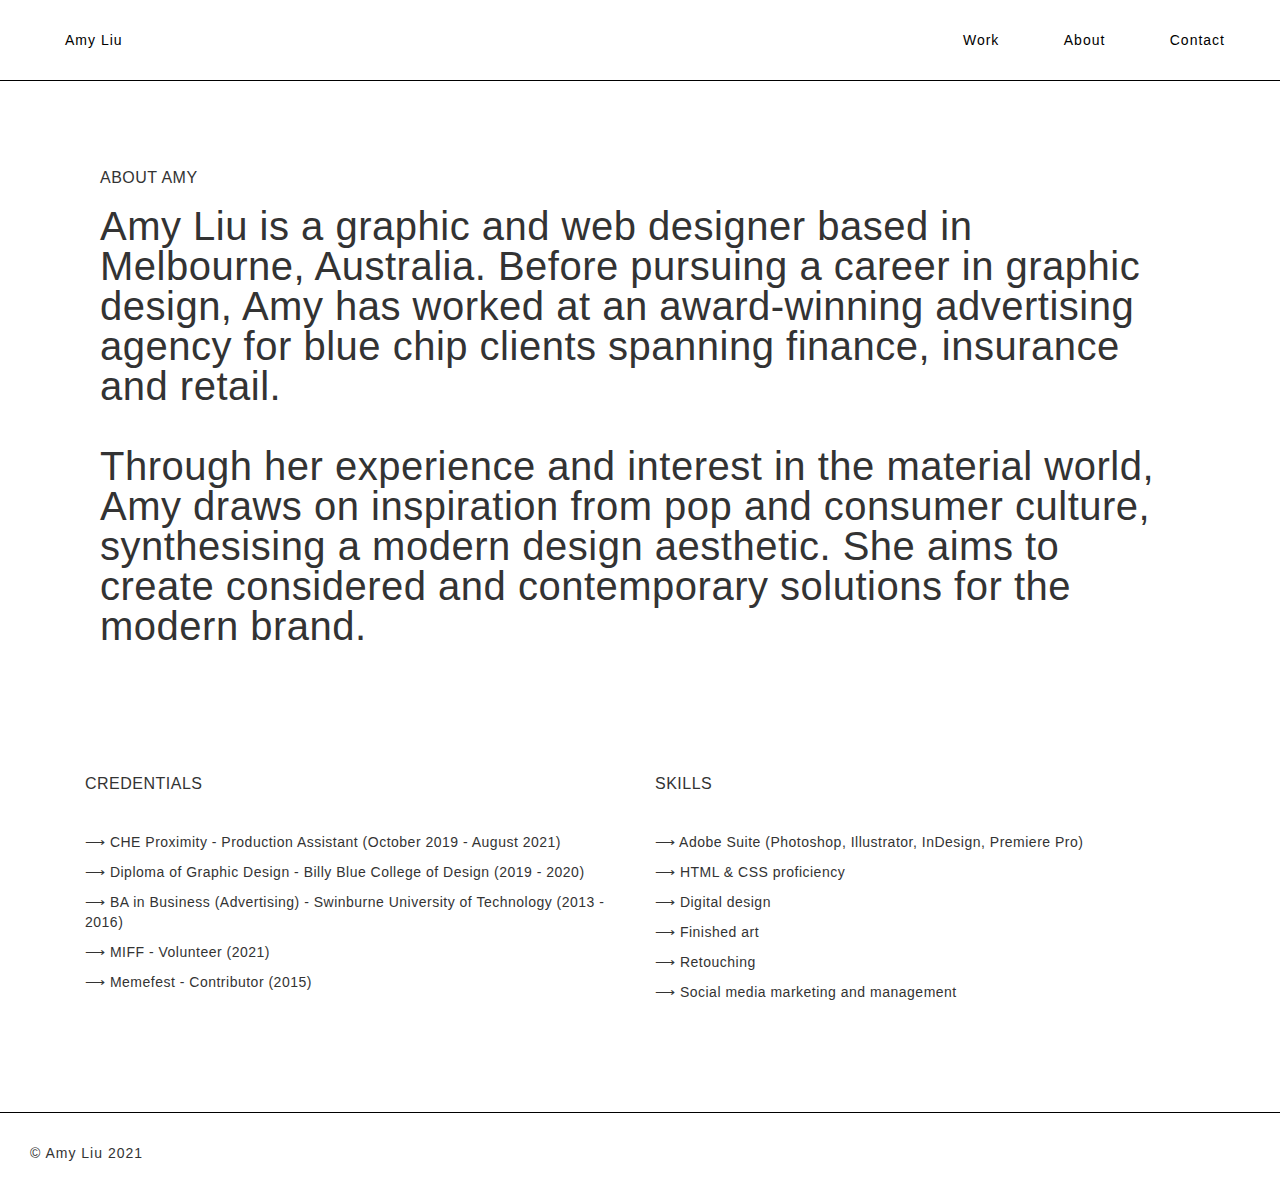
==== commit 8aa82ab0: "chan" ====
--- a/about.html
+++ b/about.html
@@ -89,11 +89,13 @@
 <div class="col-sm">
 <h3>Skills</h3><br>
 <ul class="none">
-<li>⟶ Adobe Suite (Photoshop, Illustrator, InDesign, AE)</li>
-<li>⟶ HTML/CSS</li>
+<li>⟶ Adobe Suite (Photoshop, Illustrator, InDesign, Premiere Pro)</li>
+<li>⟶ HTML & CSS proficiency</li>
 <li>⟶ Digital design</li>
-<li>⟶ Finished Art</li>
+<li>⟶ Finished art</li>
 <li>⟶ Retouching</li>
+<li>⟶ Social media marketing and management</li>
+
 </h3>
 </ul>
 </div>
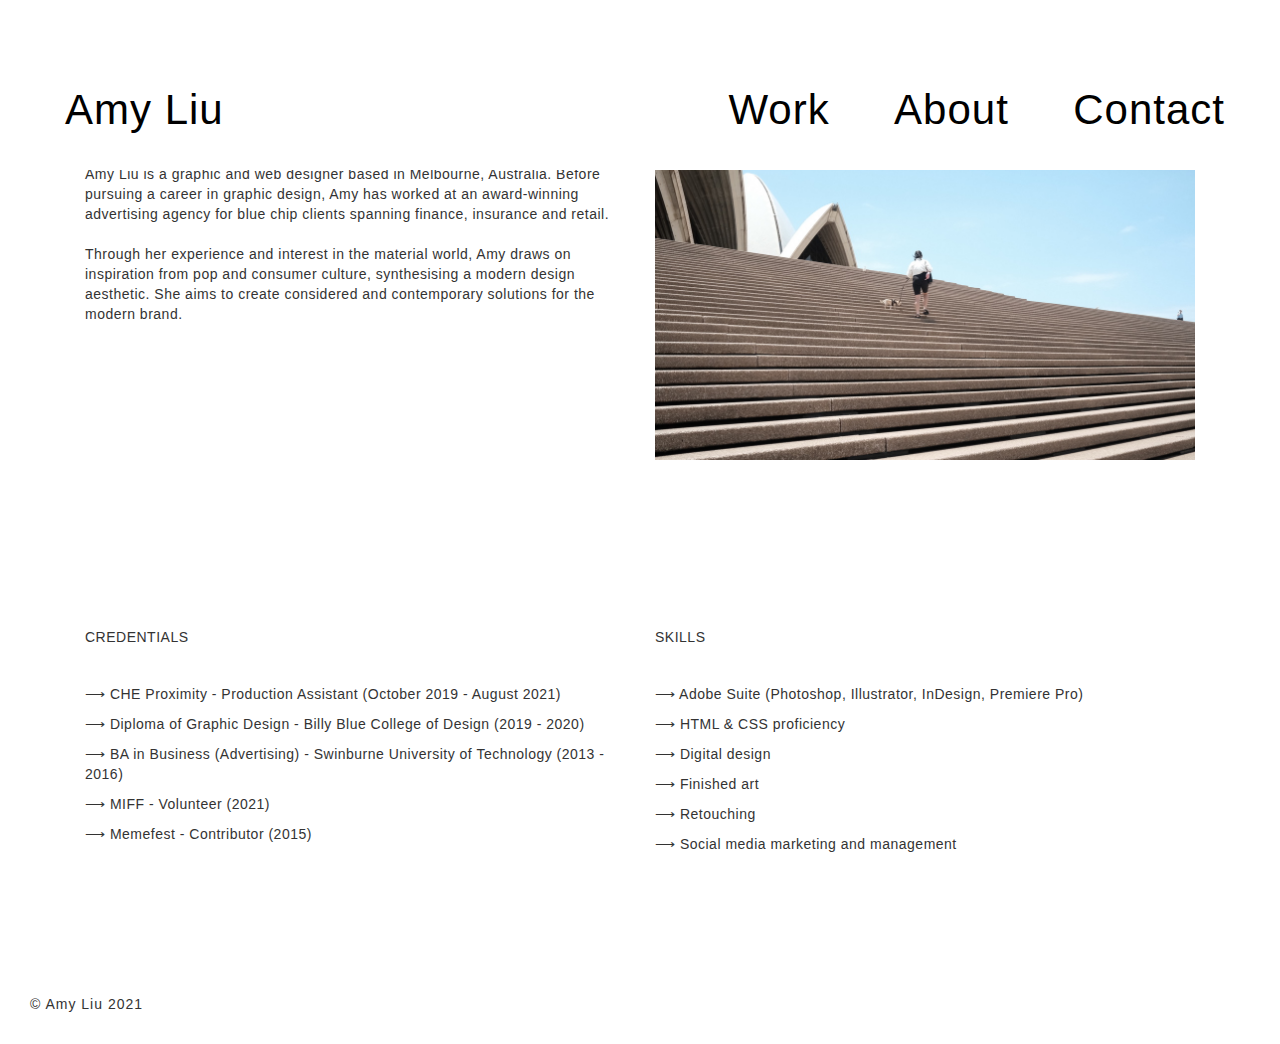
==== commit f4131178: "updates 2022" ====
--- a/about.html
+++ b/about.html
@@ -55,20 +55,34 @@
 
 <!-- About Me-->
 
-<header>
-<section class="about">
+
+
+<section class="project">
   <div class="container">
-  <div class="intro">
-      <div class="col-sm">
-        <h3>ABOUT AMY</H3>
-          <h2>Amy Liu is a graphic and web designer based in Melbourne, Australia. Before pursuing a career in graphic design, Amy has worked at an award-winning advertising agency for blue chip clients spanning finance, insurance and retail.
-          <br><br>
-          Through her experience and interest in the material world, Amy draws on inspiration from pop and consumer culture, synthesising a modern design aesthetic. She aims to create considered and contemporary solutions for the modern brand.</h2>
-      </div>
-  </div>
-  </div>
+    <div class="row">
+<div class="col-sm">
+<h3>Credentials</h3><br>
+<ul class="none">
+
+Amy Liu is a graphic and web designer based in Melbourne, Australia. Before pursuing a career in graphic design, Amy has worked at an award-winning advertising agency for blue chip clients spanning finance, insurance and retail.
+  <br><br>
+  Through her experience and interest in the material world, Amy draws on inspiration from pop and consumer culture, synthesising a modern design aesthetic. She aims to create considered and contemporary solutions for the modern brand.
+
+</ul>
+</div>
+
+
+<div class="col-sm">
+  <figure>
+    <img src="E705C267-FD27-4267-B444-A991B5F93BC9_1_105_c.jpeg">
+  </figure>
+
+
+</ul>
+</div>
+</div>
+</div>
 </section>
-</header>
 
 <section class="project">
   <div class="container">
@@ -102,6 +116,7 @@
 </div>
 </div>
 </section>
+</header>
 
 
 <!-- footer -->
--- a/css/styles.css
+++ b/css/styles.css
@@ -1,6 +1,6 @@
 body {
   font-family: 'Helvetica', sans-serif;
-  font-size: 16px;
+  font-size: 32px;
   letter-spacing: 0.5px;
 }
 
@@ -24,20 +24,20 @@
   padding: 0px 0px 0px 0px;
 }
 
-h1 {
-  font-size: 50px;
-  line-height: 100%;
-  color: #000e17;
+h1.a {
+  font-size: 2em;
+  line-height: 120%;
+  color: blue;
 }
 
 h2 {
-  font-size: 40px;
+  font-size: 3em;
   line-height: 100%;
   }
 
 h3 {
-  font-family: ;
-  font-size: 16px;
+  font-family: Helvetica;
+  font-size: 1em;
   line-height: 100%;
   text-transform: uppercase;
 }
@@ -55,7 +55,7 @@
     position: fixed;
     z-index: 1;
     width: 100%;
-    border-bottom: 1px solid black;
+    border-bottom: ;
     padding: 0px 0px;
 }
 
@@ -67,7 +67,9 @@
 
 nav li a:hover {
   text-decoration: underline;
-  text-color: white;
+  font-style: italic;
+  color: black;
+
 }
 
 nav ul li {
@@ -75,7 +77,7 @@
   margin: 0 25px; /*0 refers to top and bottom, 15 pixels to left and right*/
   padding: 0px;
   letter-spacing: 1px;
-  font-size: 14px;
+  font-size: 3em;
   background-color: white;
 
 }
@@ -129,19 +131,34 @@
 }
 
 .button {
-  border: 1px solid black;
-  text-decoration: none;
-  color: black;
-  padding: 20px 30px;
-  margin-top: 15px;
-  display: inline-block;
-  border-radius: 45%;
-  transition: background 0.25s ease-in-out; color ease-in-out;
-}
+  border:1px #000 solid;
+  width: 30%;
+ padding:10px;
+ background-color: white;
+border-radius: 50%;
+  display: inline-block;
+  padding: 15px 40px;
+ outline: 2px solid white;
+ outline-offset: 2px;
+}
+
+a.button {
+  border:1px #000 solid;
+  width: 30%;
+ padding:10px;
+ background-color: white;
+border-radius: 50%;
+text-transform: uppercase;
+  display: inline-block;
+
+}
+
 
 .button:hover {
   background: yellow;
   color: black;
+  text-decoration: none;
+    display: inline-block;
 }
 
 .project {
@@ -149,37 +166,6 @@
   padding: 50px;
 }
 
-.project .button {
-  font-family: 'Helvetica', sans-serif;
-  margin-top: 10px;
-}
-
-        .collapsible {
-          font-family: 'Helvetica', sans-serif;
-          font-weight: 800;
-          text-transform: uppercase;
-          padding: 30px 0px 30px 0px;
-          color: black;
-          font-size: 25px;
-          font-weight: bold, 800px;
-          border: none;
-          background-color: #ffffff;
-        }
-
-
-        .active, .collapsible:hover {
-            background: #ffffff;
-            color: black;
-            text-decoration: underline;
-        }
-
-        .content {
-          padding: 0px 0px;
-          max-height: 0;
-          overflow: hidden;
-          transition: max-height 0.2s ease-out;
-          background-color: #ffffff;
-        }
 
 .container-body {
   display: flex;
@@ -229,8 +215,8 @@
 
 footer {
   width: 100%;
-  border-top: 1px solid black;
-  z-index: 1;
+  border-top: ;
+  z-index: 100px;
 }
 
 footer ul li {
@@ -251,12 +237,3 @@
   font-size: 12px;
   margin-top: 10px;
 }
-
-.skills-list {
-  font-family: 'Helvetica', sans-serif;
-  font-weight: 800;
-  text-align: center;
-  font-size: 40px;
-  line-height: 150%;
-  margin-bottom: 100px;
-}
